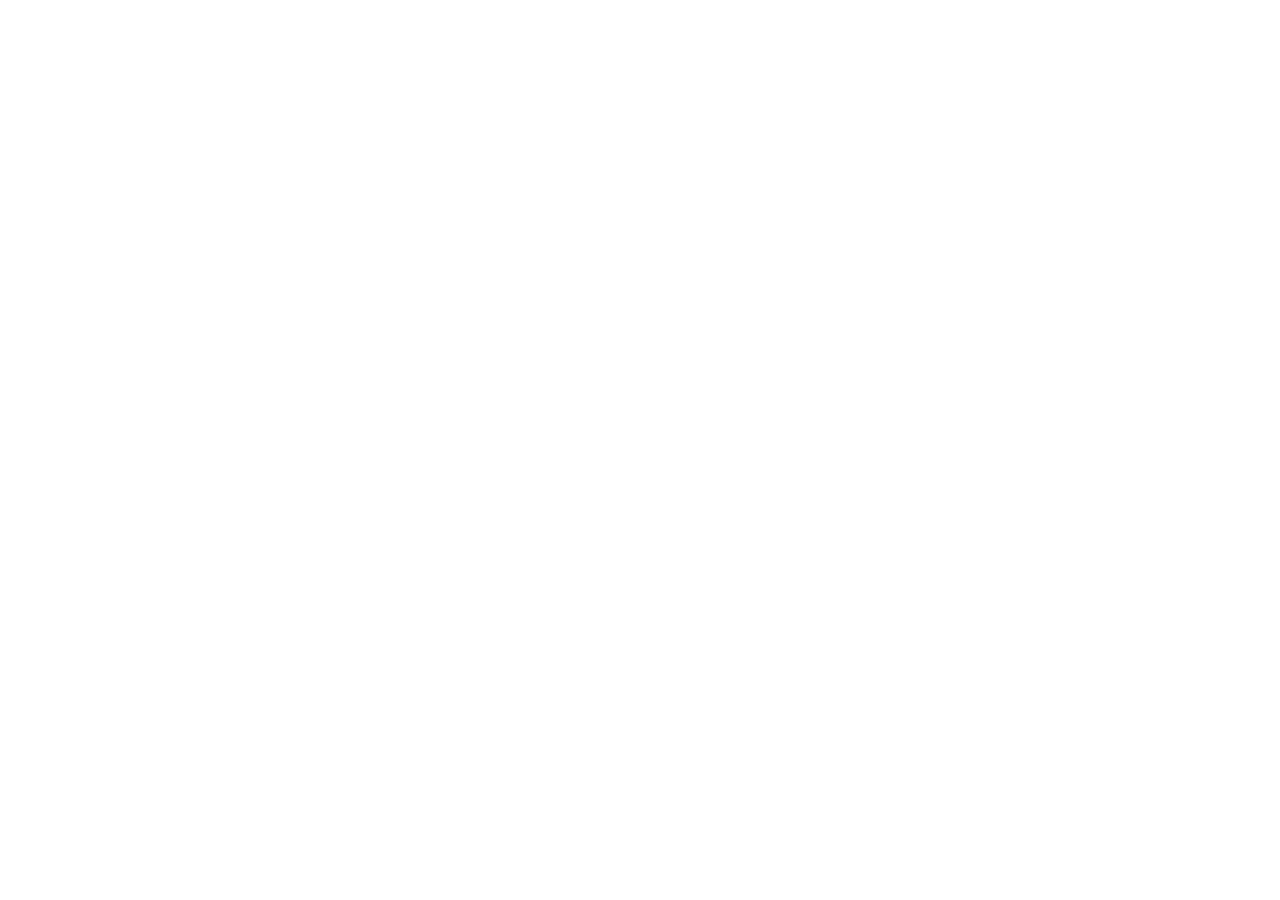
==== index.html @ e598c6d4 "Create index.html" ====
<!DOCTYPE html>
<html lang="pt-br">
<head>
    <meta charset="UTF-8">
    <meta name="viewport" content="width=device-width, initial-scale=1.0">
    <link rel="shortcut icon" href="favicon.ico" type="image/x-icon">
    <title>Projeto redes sociais</title>
</head>
<body>
    
</body>
</html>
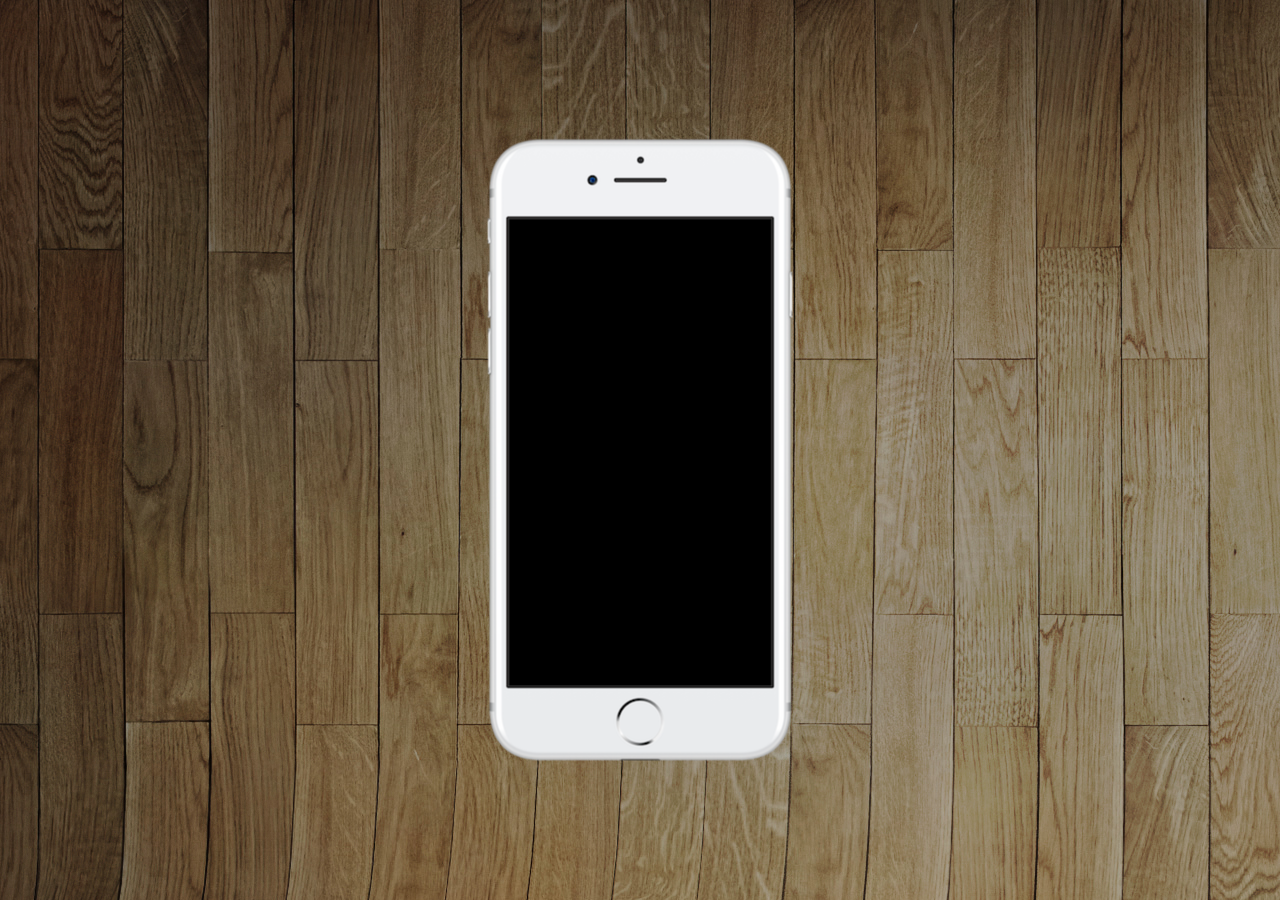
==== commit b826f13f: "." ====
--- a/index.html
+++ b/index.html
@@ -4,9 +4,17 @@
     <meta charset="UTF-8">
     <meta name="viewport" content="width=device-width, initial-scale=1.0">
     <link rel="shortcut icon" href="favicon.ico" type="image/x-icon">
+    <link rel="stylesheet" href="estilos/style.css">
     <title>Projeto redes sociais</title>
 </head>
 <body>
-    
+    <main>
+        <section id="telefone">
+
+        </section>
+        <section id="redes-sociais">
+
+        </section>
+    </main>
 </body>
 </html>
--- a/estilos/style.css
+++ b/estilos/style.css
@@ -0,0 +1,33 @@
+@charset "UTF-8";
+
+*{
+    margin: 0px;
+    padding: 0px;
+    font-family: Arial, Helvetica, sans-serif;
+}
+
+html, body{
+    height: 100vh;
+    width: 100vw;
+    background-color: black;
+}
+
+body{
+    background: url('../imagens/fundo-madeira.jpg');
+}
+
+main{
+    height: 100vh;
+    position: relative;
+}
+
+section#telefone{
+    height: 627px;
+    width: 311px;
+    background-color: blue;
+    position: absolute;
+    top: 50%;
+    left: 50%;
+    transform: translate(-50%, -50%);
+    background: url('../imagens/frame-iphone.png') no-repeat;
+}
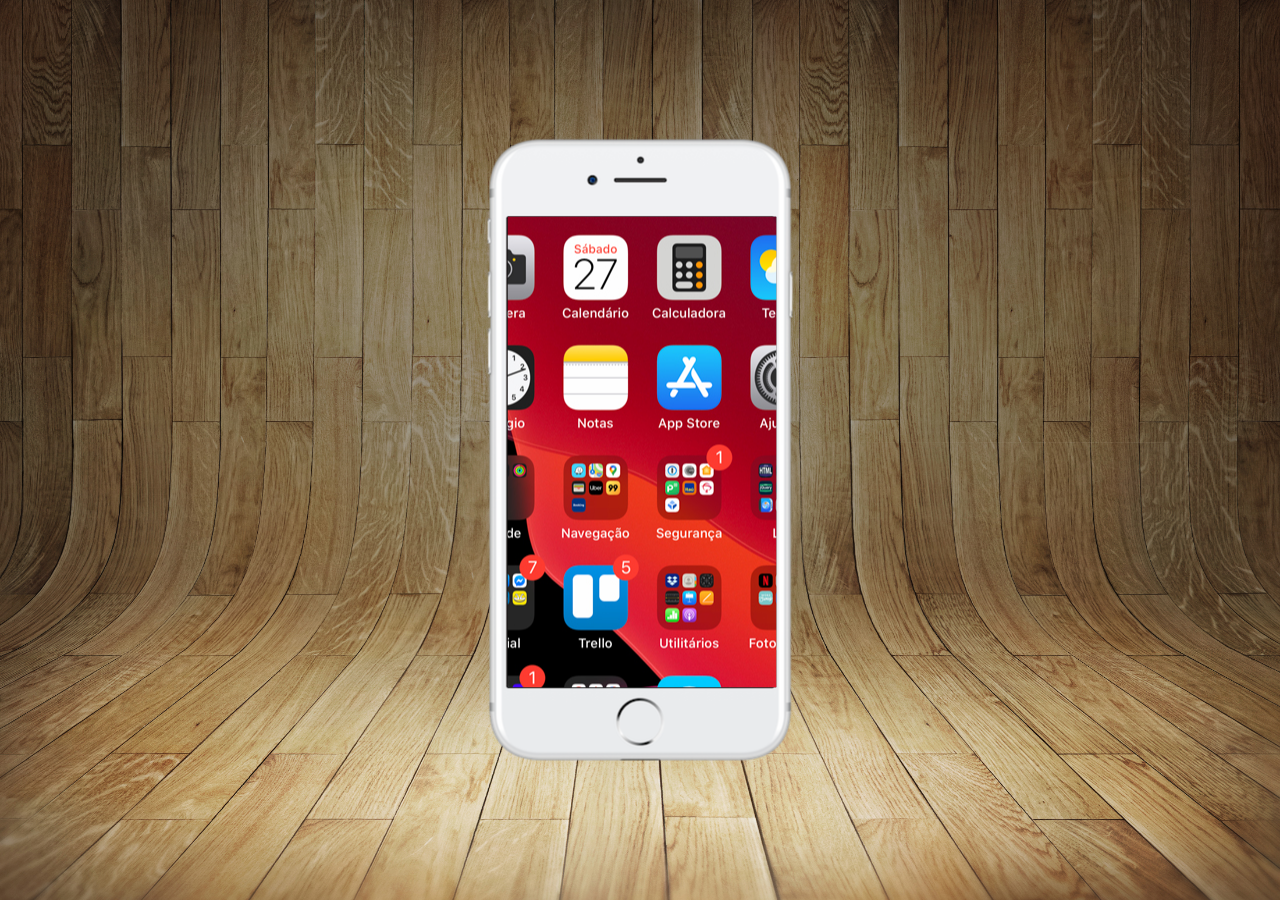
==== commit 714b5b80: "." ====
--- a/index.html
+++ b/index.html
@@ -10,7 +10,7 @@
 <body>
     <main>
         <section id="telefone">
-
+            <iframe src="home.html" name="tela" id="tela" frameborder="0"></iframe>
         </section>
         <section id="redes-sociais">
 
--- a/estilos/style.css
+++ b/estilos/style.css
@@ -13,7 +13,9 @@
 }
 
 body{
-    background: url('../imagens/fundo-madeira.jpg');
+    background: url('../imagens/fundo-madeira.jpg') no-repeat top center;
+    background-size: cover;
+    background-attachment: fixed;
 }
 
 main{
@@ -30,4 +32,12 @@
     left: 50%;
     transform: translate(-50%, -50%);
     background: url('../imagens/frame-iphone.png') no-repeat;
+}
+
+iframe#tela{
+    position: relative;
+    top: 80px;
+    left: 23px;
+    width: 269px ;
+    height: 471px ;
 }
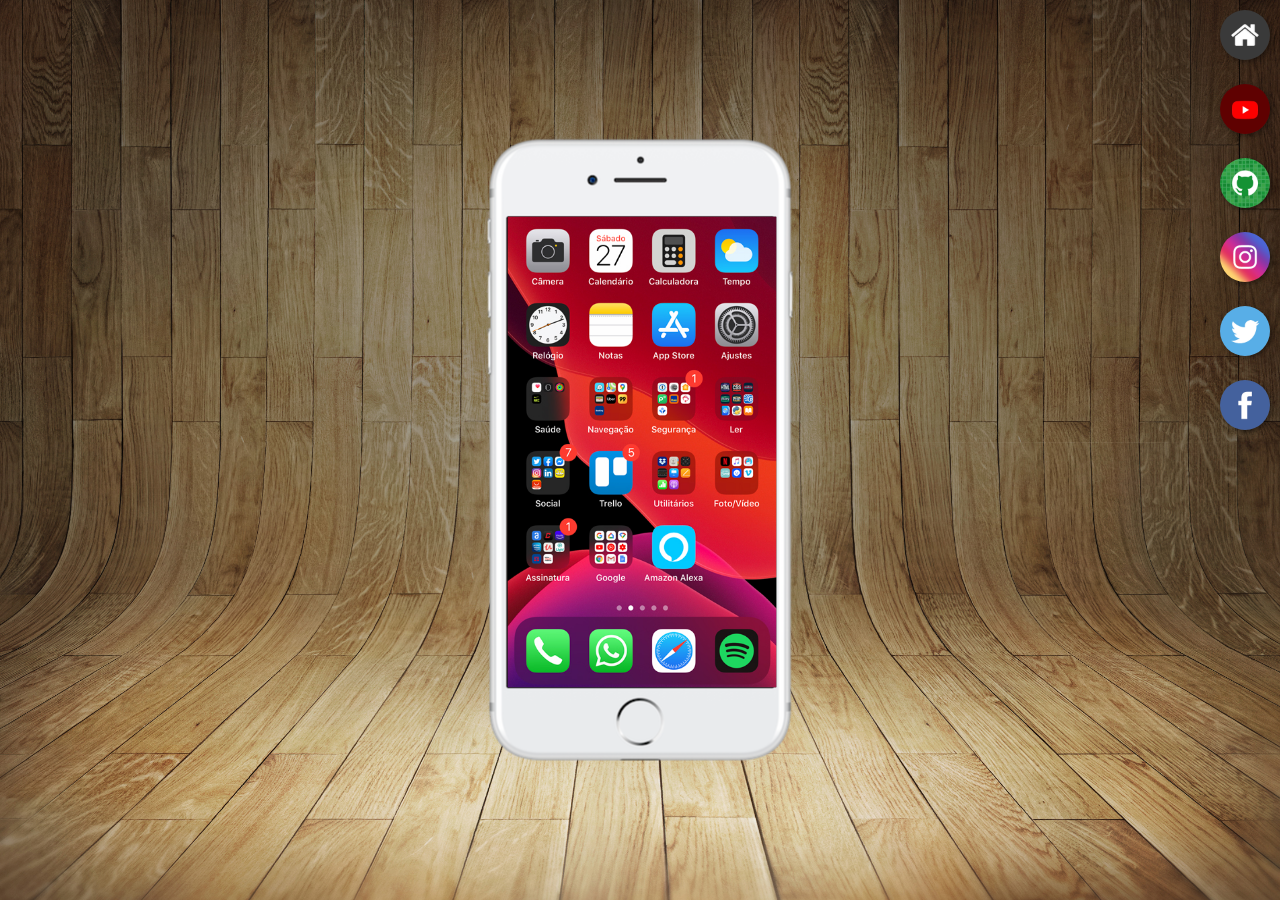
==== commit 787cab94: "criei botões na lateral" ====
--- a/index.html
+++ b/index.html
@@ -10,9 +10,17 @@
 <body>
     <main>
         <section id="telefone">
-            <iframe src="home.html" name="tela" id="tela" frameborder="0"></iframe>
+            <iframe src="home.html" name="tela" id="tela" frameborder="0">
+                Seu navegador não é compatível com isso
+            </iframe>
         </section>
         <section id="redes-sociais">
+            <a href="#" target="tela"> <img src="imagens/logo-home.jpg" alt="home"></a> <br>
+            <a href="#" target="tela"> <img src="imagens/logo-youtube.jpg" alt="youtube"></a> <br>
+            <a href="#" target="tela"> <img src="imagens/logo-github.jpg" alt="github"></a> <br>
+            <a href="#" target="tela"><img src="imagens/logo-instagram.jpg" alt="instagram"></a> <br>
+            <a href="#" target="tela"><img src="imagens/logo-twitter.jpg" alt="twitter"></a> <br>
+            <a href="#" target="tela"><img src="imagens/logo-facebook.jpg" alt="facebook"></a>
 
         </section>
     </main>
--- a/estilos/style.css
+++ b/estilos/style.css
@@ -40,4 +40,24 @@
     left: 23px;
     width: 269px ;
     height: 471px ;
+}
+
+section#redes-sociais {
+    text-align: right;
+}
+
+section#redes-sociais img {
+    width: 50px;
+    margin: 10px;
+    border-radius: 50% ; /* 50% arredonda o item  */
+    box-shadow: 2px 2px 5px rgba(0, 0, 0, 0.407);
+    box-sizing: border-box;
+}
+
+section#redes-sociais img:hover {
+    border: 2px solid rgba(255, 255, 255, 0.607);
+    transform: translate(-3px, -3px);
+    box-shadow: 5px 5px 10px rgba(0, 0, 0, 0.647);
+    transition: transform 0.3s, border .7s; /*tempo em que a bordar irá aparecer*/
+
 }
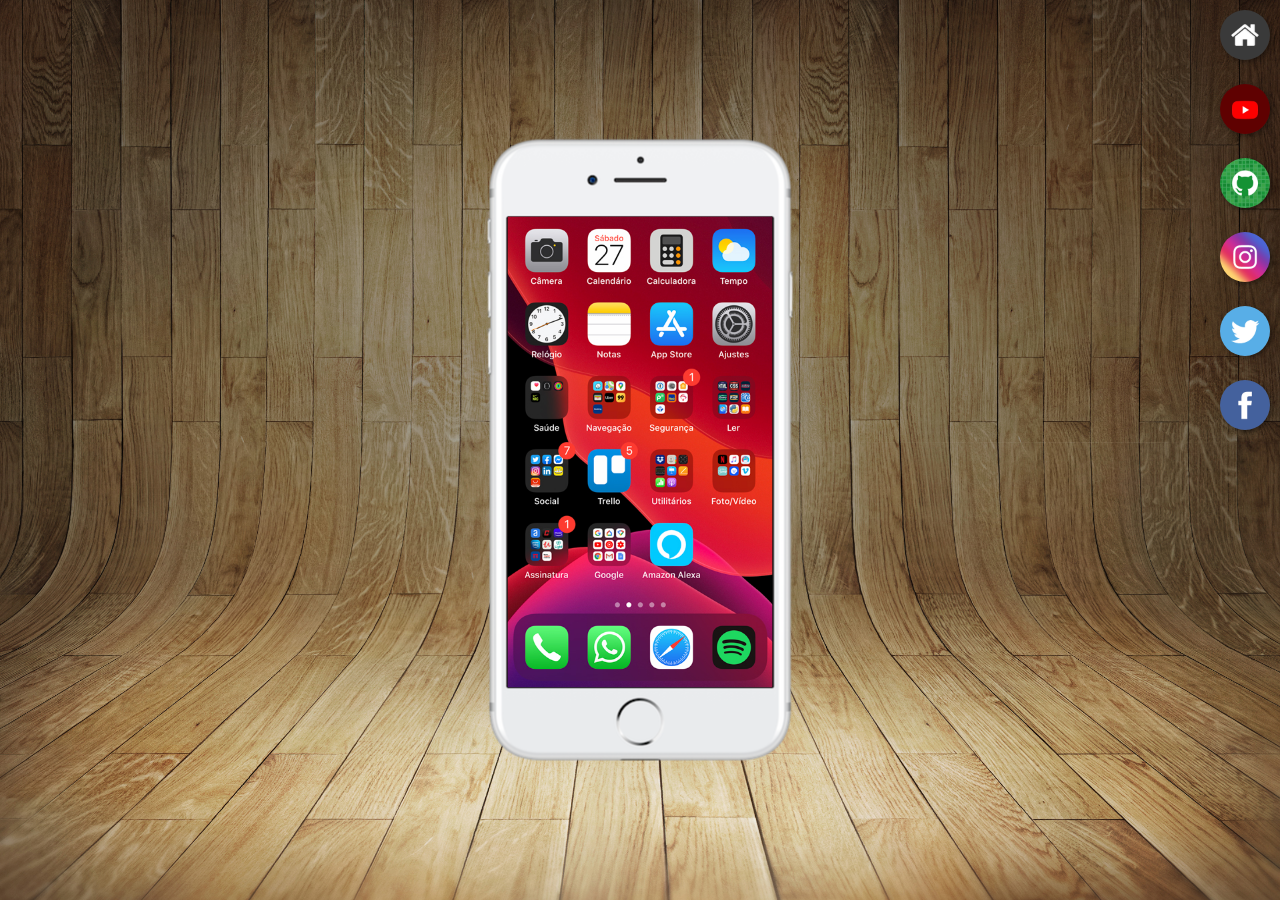
==== commit dc9676b0: "criei as páginas das redes sociais" ====
--- a/index.html
+++ b/index.html
@@ -15,12 +15,12 @@
             </iframe>
         </section>
         <section id="redes-sociais">
-            <a href="#" target="tela"> <img src="imagens/logo-home.jpg" alt="home"></a> <br>
-            <a href="#" target="tela"> <img src="imagens/logo-youtube.jpg" alt="youtube"></a> <br>
-            <a href="#" target="tela"> <img src="imagens/logo-github.jpg" alt="github"></a> <br>
-            <a href="#" target="tela"><img src="imagens/logo-instagram.jpg" alt="instagram"></a> <br>
-            <a href="#" target="tela"><img src="imagens/logo-twitter.jpg" alt="twitter"></a> <br>
-            <a href="#" target="tela"><img src="imagens/logo-facebook.jpg" alt="facebook"></a>
+            <a href="home.html" target="tela"> <img src="imagens/logo-home.jpg" alt="home"></a> <br>
+            <a href="youtube.html" target="tela"> <img src="imagens/logo-youtube.jpg" alt="youtube"></a> <br>
+            <a href="github.html" target="tela"> <img src="imagens/logo-github.jpg" alt="github"></a> <br>
+            <a href="instagram.html" target="tela"><img src="imagens/logo-instagram.jpg" alt="instagram"></a> <br>
+            <a href="twitter.html" target="tela"><img src="imagens/logo-twitter.jpg" alt="twitter"></a> <br>
+            <a href="facebook.html" target="tela"><img src="imagens/logo-facebook.jpg" alt="facebook"></a>
 
         </section>
     </main>
--- a/estilos/style.css
+++ b/estilos/style.css
@@ -38,7 +38,7 @@
     position: relative;
     top: 80px;
     left: 23px;
-    width: 269px ;
+    width: 265px ;
     height: 471px ;
 }
 
